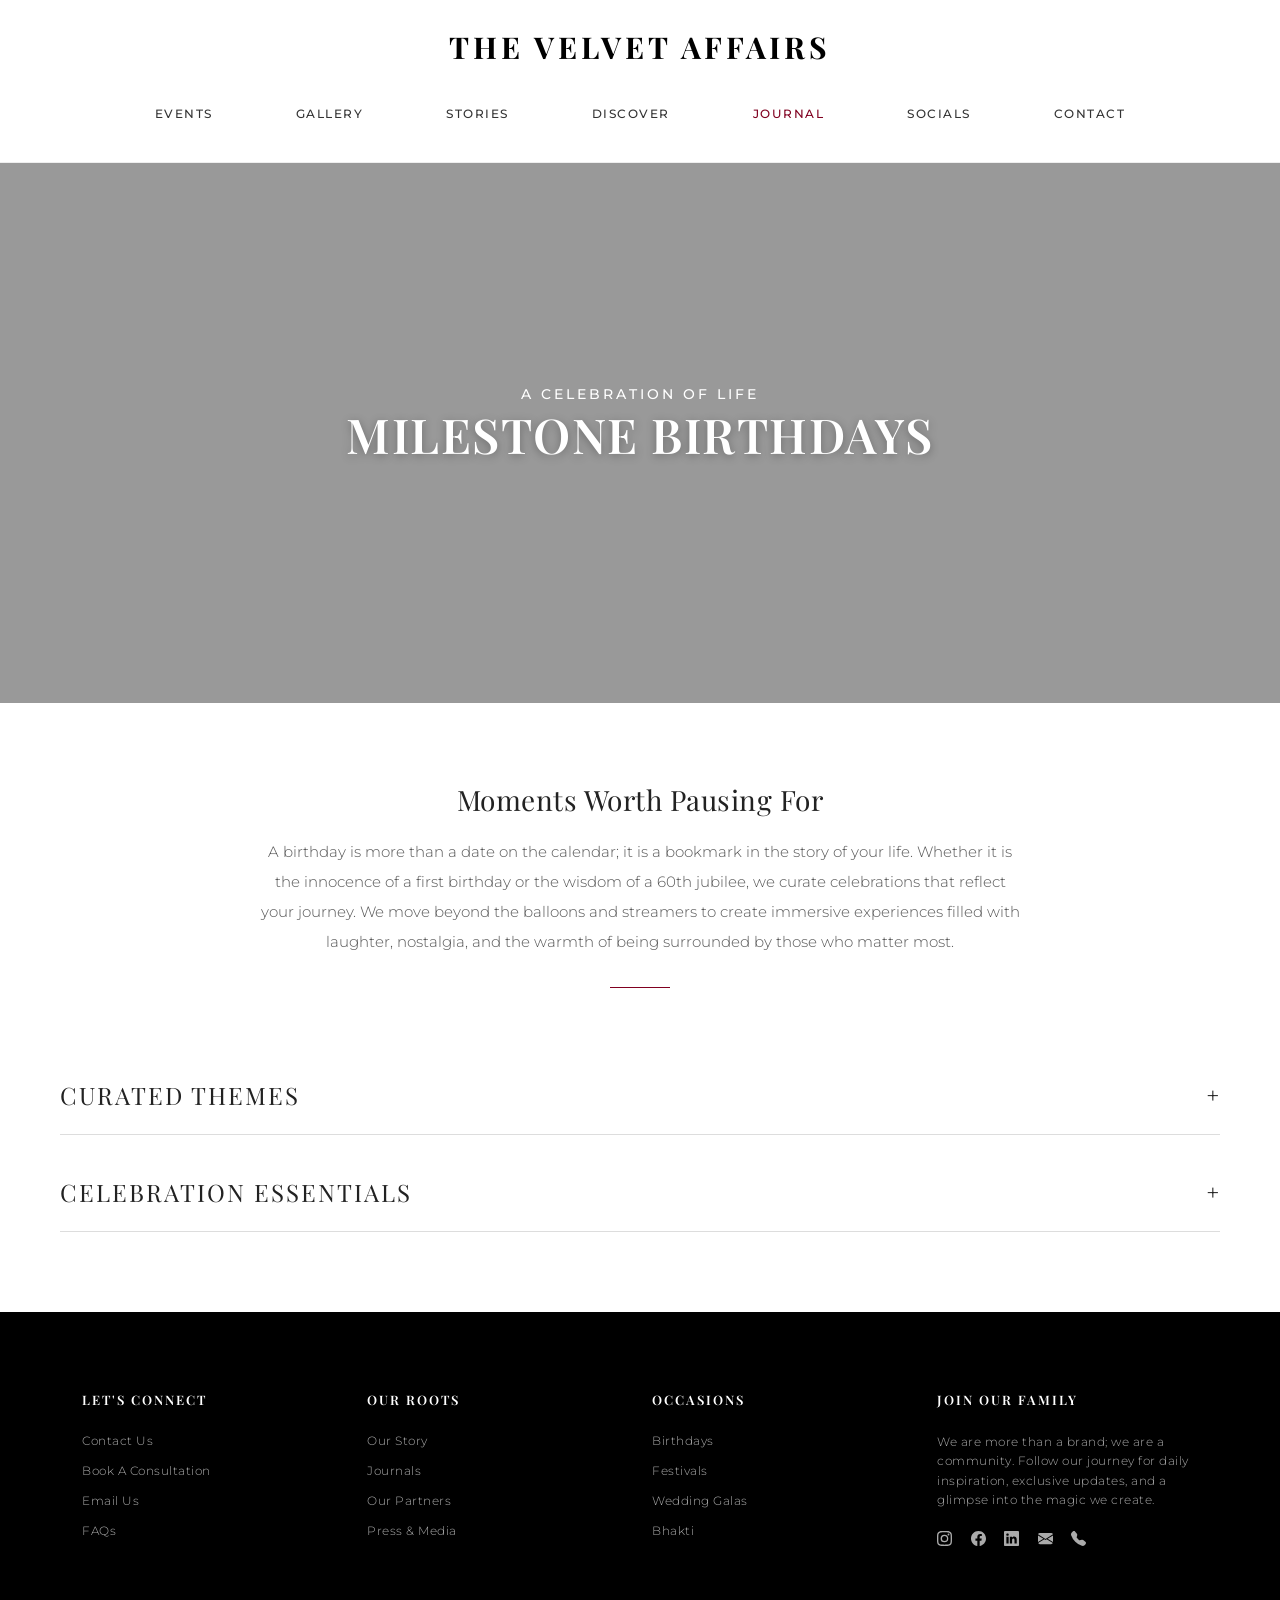
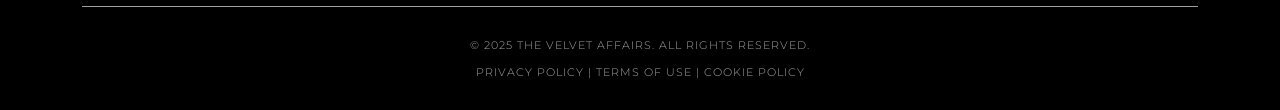
==== birthdays.html @ 54bc54e0 "Add Initial Commit" ====
<!DOCTYPE html>
<html lang="en">
  <head>
    <!-- SITE META -->
    <meta charset="UTF-8" />
    <meta name="viewport" content="width=device-width, initial-scale=1.0" />

    <title>The Velvet Affairs | Home</title>
    
    <!-- FAVICON -->
    <link rel="apple-touch-icon" sizes="180x180" href="favicon/apple-touch-icon.png" />
    <link rel="icon" type="image/png" sizes="32x32" href="favicon/favicon-32x32.png" />
    <link rel="icon" type="image/png" sizes="16x16" href="favicon/favicon-16x16.png" />

    <!-- BOOTSTRAP STYLING -->
    <link
      href="https://cdnjs.cloudflare.com/ajax/libs/bootstrap/5.3.0/css/bootstrap.min.css"
      rel="stylesheet"
    />

    <!-- GOOGLE FONTS -->
    <link
      href="https://fonts.googleapis.com/css2?family=Montserrat:wght@300;400;500;600&family=Playfair+Display:wght@400;600;700&display=swap"
      rel="stylesheet"
    />
    
    <!-- CASCADING STYLESHEET -->
    <link rel="stylesheet" href="styles.css" />

    <!-- INTERNAL STYLES -->
    <style>
      /* --- PAGE SPECIFIC STYLES (Birthday) --- */

      /* 1. Page Header Banner */
      .category-header {
        background: url("https://images.unsplash.com/photo-1530103862676-de3c9da59af7?ixlib=rb-4.0.3&auto=format&fit=crop&w=1920&q=80")
          center/cover no-repeat;
        height: 60vh;
        position: relative;
        display: flex;
        align-items: center;
        justify-content: center;
        text-align: center;
        color: #fff;
      }

      .header-overlay {
        position: absolute;
        top: 0;
        left: 0;
        right: 0;
        bottom: 0;
        background: rgba(0, 0, 0, 0.4);
      }

      .header-content {
        position: relative;
        z-index: 2;
        max-width: 800px;
        padding: 0 20px;
      }

      .category-title {
        font-size: 48px;
        margin-bottom: 15px;
        text-shadow: 0 2px 10px rgba(0, 0, 0, 0.3);
      }

      .category-subtitle {
        font-size: 14px;
        text-transform: uppercase;
        letter-spacing: 3px;
        font-weight: 500;
      }

      /* 2. Intro Content */
      .intro-section {
        padding: 80px 20px 40px;
        text-align: center;
        max-width: 800px;
        margin: 0 auto;
      }

      .intro-text {
        font-size: 15px;
        line-height: 2;
        color: #555;
        font-weight: 300;
      }

      /* --- ACCORDION STYLES --- */
      .accordion-wrapper {
        max-width: 1200px;
        margin: 0 auto;
        padding: 0 20px 60px;
      }

      .accordion-item-custom {
        border-bottom: 1px solid #ddd;
        margin-bottom: 20px;
      }

      .accordion-header-custom {
        display: flex;
        justify-content: space-between;
        align-items: center;
        padding: 20px 0;
        cursor: pointer;
        transition: color 0.3s;
      }

      .accordion-header-custom:hover {
        color: var(--accent-color);
      }

      .accordion-title {
        font-family: var(--serif-font);
        font-size: 24px;
        text-transform: uppercase;
        letter-spacing: 2px;
        margin: 0;
      }

      .accordion-icon {
        font-size: 24px;
        font-weight: 300;
        transition: transform 0.3s;
      }

      .accordion-content-custom {
        max-height: 0;
        overflow: hidden;
        transition: max-height 0.5s ease-out;
        opacity: 0;
      }

      .accordion-item-custom.active .accordion-content-custom {
        max-height: 1000px;
        opacity: 1;
        padding-bottom: 40px;
        padding-top: 20px;
      }

      .accordion-item-custom.active .accordion-icon {
        transform: rotate(45deg);
      }

      /* --- GRID STYLES (For Dropdown 1) --- */
      .event-card {
        margin-bottom: 30px;
        cursor: pointer;
        text-align: center;
      }

      .card-img-wrapper {
        overflow: hidden;
        margin-bottom: 15px;
        position: relative;
      }

      .card-img {
        width: 100%;
        height: 350px;
        object-fit: cover;
        transition: transform 0.6s ease;
      }

      .event-card:hover .card-img {
        transform: scale(1.05);
      }

      .card-title {
        font-family: var(--serif-font);
        font-size: 18px;
        margin-bottom: 5px;
        color: #000;
      }

      .category-scroll-container {
        gap: 20px;
      }

      .category-scroll-item {
        flex: 0 0 280px;
        max-width: 280px;
      }

      @media (min-width: 768px) {
        .category-scroll-item {
          flex: 0 0 350px;
          max-width: 350px;
        }
      }
    </style>
  </head>
  <body>
    <!-- TOP BAR -->
    <!-- <div class="top-bar">
      Celebrating India's Soulful Journeys &nbsp; | &nbsp; Creating Timeless
      Memories
    </div> -->

    <!-- HEADER -->
    <header class="site-header">
      <div class="container position-relative">
        <!-- Mobile Menu Checkbox Hack (No JS) -->
        <input type="checkbox" id="nav-toggle" class="nav-toggle" />
        <label for="nav-toggle" class="nav-toggle-label d-lg-none">☰</label>

        <!-- Mobile Nav Drawer -->
        <nav class="mobile-nav d-lg-none">
          <a href="#event" class="nav-link">Events</a>
          <a href="#gallery.html" class="nav-link" target="_blank">Gallery</a>
          <a href="#spotlight" class="nav-link">Stories</a>
          <a href="discover.html" class="nav-link" target="_blank">Discover</a>
          <a
            target="_blank"
            href="#journal.html"
            class="nav-link"
            style="color: var(--accent-color)"
            >Journal</a
          >
          <a href="social.html" class="nav-link" target="_blank">Socials</a>
          <a href="contact.html" class="nav-link" target="_blank">Contact</a>
        </nav>

        <!-- Logo -->
        <a href="index.html" class="brand-logo">The Velvet Affairs</a>

        <!-- Desktop Navigation -->
        <nav class="nav-container d-none d-lg-flex">
          <a href="#event" class="nav-link">Events</a>
          <a href="#gallery.html" class="nav-link" target="_blank">Gallery</a>
          <a href="#spotlight" class="nav-link">Stories</a>
          <a href="discover.html" class="nav-link" target="_blank">Discover</a>
          <a
            target="_blank"
            href="#journal.html"
            class="nav-link"
            style="color: var(--accent-color)"
            >Journal</a
          >
          <a href="social.html" class="nav-link" target="_blank">Socials</a>
          <a href="contact.html" class="nav-link" target="_blank">Contact</a>
        </nav>
      </div>
    </header>

    <!-- 1. CATEGORY HEADER -->
    <section class="category-header" style="background-image: url(https://i.pinimg.com/736x/21/56/1d/21561df86dee0152f88724a9b43cfe6b.jpg);">
      <div class="header-overlay"></div>
      <div class="header-content">
        <span class="category-subtitle">A Celebration of Life</span>
        <h1 class="category-title">Milestone Birthdays</h1>
      </div>
    </section>

    <!-- 2. INTRO CONTENT -->
    <section class="intro-section">
      <h2
        style="
          font-family: 'Playfair Display', serif;
          font-size: 28px;
          margin-bottom: 20px;
        "
      >
        Moments Worth Pausing For
      </h2>
      <p class="intro-text">
        A birthday is more than a date on the calendar; it is a bookmark in the
        story of your life. Whether it is the innocence of a first birthday or
        the wisdom of a 60th jubilee, we curate celebrations that reflect your
        journey. We move beyond the balloons and streamers to create immersive
        experiences filled with laughter, nostalgia, and the warmth of being
        surrounded by those who matter most.
      </p>
      <div
        style="width: 60px; height: 1px; background: #800020; margin: 30px auto"
      ></div>
    </section>

    <!-- 3. ACCORDION SECTIONS -->
    <section class="accordion-wrapper">
      <!-- DROPDOWN 1: THEMES (GRID) -->
      <div class="accordion-item-custom">
        <div class="accordion-header-custom" onclick="toggleAccordion(this)">
          <h3 class="accordion-title">Curated Themes</h3>
          <span class="accordion-icon">+</span>
        </div>
        <div class="accordion-content-custom">
          <div class="row">
            <!-- Theme 1 -->
            <div class="col-md-4 col-6">
              <div class="event-card">
                <div class="card-img-wrapper">
                  <img
                    src="https://images.unsplash.com/photo-1634128221889-82ed6efebfc3?ixlib=rb-4.0.3&auto=format&fit=crop&w=800&q=80"
                    alt="Harry Potter"
                    class="card-img"
                  />
                </div>
                <h4 class="card-title">Wizarding World</h4>
              </div>
            </div>
            <!-- Theme 2 -->
            <div class="col-md-4 col-6">
              <div class="event-card">
                <div class="card-img-wrapper">
                  <img
                    src="https://images.unsplash.com/photo-1566737236500-c8ac43014a67?ixlib=rb-4.0.3&auto=format&fit=crop&w=800&q=80"
                    alt="Mario"
                    class="card-img"
                  />
                </div>
                <h4 class="card-title">Super Mario Adventure</h4>
              </div>
            </div>
            <!-- Theme 3 -->
            <div class="col-md-4 col-6">
              <div class="event-card">
                <div class="card-img-wrapper">
                  <img
                    src="https://images.unsplash.com/photo-1634128221889-82ed6efebfc3?ixlib=rb-4.0.3&auto=format&fit=crop&w=800&q=80"
                    alt="Gatsby"
                    class="card-img"
                  />
                </div>
                <h4 class="card-title">The Great Gatsby</h4>
              </div>
            </div>
            <!-- Theme 4 -->
            <div class="col-md-4 col-6">
              <div class="event-card">
                <div class="card-img-wrapper">
                  <img
                    src="https://images.unsplash.com/photo-1546552356-3fae876a61ca?ixlib=rb-4.0.3&auto=format&fit=crop&w=800&q=80"
                    alt="Masquerade"
                    class="card-img"
                  />
                </div>
                <h4 class="card-title">Venetian Masquerade</h4>
              </div>
            </div>
            <!-- Theme 5 -->
            <div class="col-md-4 col-6">
              <div class="event-card">
                <div class="card-img-wrapper">
                  <img
                    src="https://images.unsplash.com/photo-1519750157634-b6d493a0f77c?ixlib=rb-4.0.3&auto=format&fit=crop&w=800&q=80"
                    alt="Boho Picnic"
                    class="card-img"
                  />
                </div>
                <h4 class="card-title">Bohemian Picnic</h4>
              </div>
            </div>
            <!-- Theme 6 -->
            <div class="col-md-4 col-6">
              <div class="event-card">
                <div class="card-img-wrapper">
                  <img
                    src="https://images.unsplash.com/photo-1496337589254-7e19d01cec44?ixlib=rb-4.0.3&auto=format&fit=crop&w=800&q=80"
                    alt="Hollywood"
                    class="card-img"
                  />
                </div>
                <h4 class="card-title">Old Hollywood Glam</h4>
              </div>
            </div>
          </div>
        </div>
      </div>

      <!-- DROPDOWN 2: ESSENTIALS (HORIZONTAL SCROLL) -->
      <div class="accordion-item-custom">
        <div class="accordion-header-custom" onclick="toggleAccordion(this)">
          <h3 class="accordion-title">Celebration Essentials</h3>
          <span class="accordion-icon">+</span>
        </div>
        <div class="accordion-content-custom">
          <!-- Draggable Container -->
          <div class="category-scroll-container" id="drag-container">
            <div class="category-scroll-item">
              <div class="event-card">
                <div class="card-img-wrapper">
                  <img
                    src="https://images.unsplash.com/photo-1555244162-803834f70033?ixlib=rb-4.0.3&auto=format&fit=crop&w=800&q=80"
                    alt="Catering"
                    class="card-img"
                  />
                </div>
                <h4 class="card-title">Gourmet Catering</h4>
              </div>
            </div>

            <div class="category-scroll-item">
              <div class="event-card">
                <div class="card-img-wrapper">
                  <img
                    src="https://images.unsplash.com/photo-1492684223066-81342ee5ff30?ixlib=rb-4.0.3&auto=format&fit=crop&w=800&q=80"
                    alt="Live Music"
                    class="card-img"
                  />
                </div>
                <h4 class="card-title">Live Bands & DJs</h4>
              </div>
            </div>

            <div class="category-scroll-item">
              <div class="event-card">
                <div class="card-img-wrapper">
                  <img
                    src="https://images.unsplash.com/photo-1535141192574-5d4897c12636?ixlib=rb-4.0.3&auto=format&fit=crop&w=800&q=80"
                    alt="Cake"
                    class="card-img"
                  />
                </div>
                <h4 class="card-title">Bespoke Cakes</h4>
              </div>
            </div>

            <div class="category-scroll-item">
              <div class="event-card">
                <div class="card-img-wrapper">
                  <img
                    src="https://images.unsplash.com/photo-1520854222934-33775d5ebe60?ixlib=rb-4.0.3&auto=format&fit=crop&w=800&q=80"
                    alt="Photography"
                    class="card-img"
                  />
                </div>
                <h4 class="card-title">Photography</h4>
              </div>
            </div>

            <div class="category-scroll-item">
              <div class="event-card">
                <div class="card-img-wrapper">
                  <img
                    src="https://images.unsplash.com/photo-1574158622682-e40e69881006?ixlib=rb-4.0.3&auto=format&fit=crop&w=800&q=80"
                    alt="Mixology"
                    class="card-img"
                  />
                </div>
                <h4 class="card-title">Mixology Bar</h4>
              </div>
            </div>
          </div>
          <!-- End Draggable -->
        </div>
      </div>
    </section>

    <!-- FOOTER -->
    <footer>
      <div class="container">
        <div class="row gy-4">
          <!-- Column 1 -->
          <div class="col-md-3 col-12">
            <h5>Let's Connect</h5>
            <ul>
              <li><a href="#contact.html" target="_blank">Contact Us</a></li>
              <li>
                <a href="#booking.html" target="_blank">Book A Consultation</a>
              </li>
              <li>
                <a href="mailto:info@thevelvetaffairs.com" target="_blank"
                  >Email Us</a
                >
              </li>
              <li><a href="#faq.html" target="_blank">FAQs</a></li>
            </ul>
          </div>

          <!-- Column 2 -->
          <div class="col-md-3 col-12">
            <h5>Our Roots</h5>
            <ul>
              <li><a href="discover.html" target="_blank">Our Story</a></li>
              <li><a href="journal.html" target="_blank">Journals</a></li>
              <li><a href="partners.html" target="_blank">Our Partners</a></li>
              <li><a href="press.html" target="_blank">Press & Media</a></li>
            </ul>
          </div>

          <!-- Column 3 -->
          <div class="col-md-3 col-12">
            <h5>Occasions</h5>
            <ul>
              <li><a href="birthday.html" target="_blank">Birthdays</a></li>
              <li><a href="festivals.html" target="_blank">Festivals</a></li>
              <li><a href="weddings.html" target="_blank">Wedding Galas</a></li>
              <li><a href="bhakti.html" target="_blank">Bhakti</a></li>
            </ul>
          </div>

          <!-- Column 4 (Join Family + Socials) -->
          <div class="col-md-3 col-12">
            <h5>Join Our Family</h5>
            <p
              style="
                color: #a8a8a8;
                margin-bottom: 20px;
                line-height: 1.6;
                font-size: 12px;
              "
            >
              We are more than a brand; we are a community. Follow our journey
              for daily inspiration, exclusive updates, and a glimpse into the
              magic we create.
            </p>

            <div class="footer-social-links">
              <!-- Instagram -->
              <a
                target="_blank"
                href="https://www.instagram.com/thevelvetaffairsofficial/"
                aria-label="Instagram"
                style="margin-right: 15px"
              >
                <svg
                  xmlns="http://www.w3.org/2000/svg"
                  width="15"
                  height="15"
                  fill="currentColor"
                  viewBox="0 0 16 16"
                >
                  <path
                    d="M8 0C5.829 0 5.556.01 4.703.048 3.85.088 3.269.222 2.76.42a3.917 3.917 0 0 0-1.417.923A3.927 3.927 0 0 0 .42 2.76C.222 3.268.087 3.85.048 4.7.01 5.555 0 5.827 0 8.001c0 2.172.01 2.444.048 3.297.04.852.174 1.433.372 1.942.205.526.478.972.923 1.417.444.445.89.719 1.416.923.51.198 1.09.333 1.942.372C5.555 15.99 5.827 16 8 16s2.444-.01 3.298-.048c.851-.04 1.434-.174 1.943-.372a3.916 3.916 0 0 0 1.416-.923c.445-.445.718-.891.923-1.417.197-.509.332-1.09.372-1.942C15.99 10.445 16 10.173 16 8s-.01-2.445-.048-3.299c-.04-.851-.175-1.433-.372-1.941a3.926 3.926 0 0 0-.923-1.417A3.911 3.911 0 0 0 13.24.42c-.51-.198-1.092-.333-1.943-.372C10.443.01 10.172 0 7.998 0h.003zm-.717 1.442h.718c2.136 0 2.389.007 3.232.046.78.035 1.204.166 1.486.275.373.145.64.319.92.599.28.28.453.546.598.92.11.281.24.705.275 1.485.039.843.047 1.096.047 3.231s-.008 2.389-.047 3.232c-.035.78-.166 1.203-.275 1.485a2.47 2.47 0 0 1-.599.919c-.28.28-.546.453-.92.598-.28.11-.704.24-1.485.276-.843.038-1.096.047-3.232.047s-2.39-.009-3.233-.047c-.78-.036-1.203-.166-1.485-.276a2.478 2.478 0 0 1-.92-.598 2.48 2.48 0 0 1-.6-.92c-.109-.281-.24-.705-.275-1.485-.038-.843-.046-1.096-.046-3.233 0-2.136.008-2.388.046-3.231.036-.78.166-1.204.276-1.486.145-.373.319-.64.599-.92.28-.28.546-.453.92-.598.282-.11.705-.24 1.485-.276.738-.034 1.024-.044 2.515-.045v.002zm4.988 1.328a.96.96 0 1 0 0 1.92.96.96 0 0 0 0-1.92zm-4.27 1.122a4.109 4.109 0 1 0 0 8.217 4.109 4.109 0 0 0 0-8.217zm0 1.441a2.667 2.667 0 1 1 0 5.334 2.667 2.667 0 0 1 0-5.334z"
                  />
                </svg>
              </a>
              <!-- Facebook -->
              <a
                target="_blank"
                href="https://www.facebook.com/thevelvetaffairsofficial"
                aria-label="Facebook"
                style="margin-right: 15px"
              >
                <svg
                  xmlns="http://www.w3.org/2000/svg"
                  width="15"
                  height="15"
                  fill="currentColor"
                  viewBox="0 0 16 16"
                >
                  <path
                    d="M16 8.049c0-4.446-3.582-8.05-8-8.05C3.58 0-.002 3.603-.002 8.05c0 4.017 2.926 7.347 6.75 7.951v-5.625h-2.03V8.05H6.75V6.275c0-2.017 1.195-3.131 3.022-3.131.876 0 1.791.157 1.791.157v1.98h-1.009c-.993 0-1.303.621-1.303 1.258v1.51h2.218l-.354 2.326H9.25V16c3.824-.604 6.75-3.934 6.75-7.951z"
                  />
                </svg>
              </a>
              <!-- LinkedIn -->
              <a
                target="_blank"
                href="www.linkedin.com/in/thevelvetaffairsofficial"
                aria-label="LinkedIn"
                style="margin-right: 15px"
              >
                <svg
                  xmlns="http://www.w3.org/2000/svg"
                  width="15"
                  height="15"
                  fill="currentColor"
                  viewBox="0 0 16 16"
                >
                  <path
                    d="M0 1.146C0 .513.526 0 1.175 0h13.65C15.474 0 16 .513 16 1.146v13.708c0 .633-.526 1.146-1.175 1.146H1.175C.526 16 0 15.487 0 14.854V1.146zm4.943 12.248V6.169H2.542v7.225h2.401zm-1.2-8.212c.837 0 1.358-.554 1.358-1.248-.015-.709-.52-1.248-1.342-1.248-.822 0-1.359.54-1.359 1.248 0 .694.521 1.248 1.327 1.248h.016zm4.908 8.212V9.359c0-.216.016-.432.08-.586.173-.431.568-.878 1.232-.878.869 0 1.216.662 1.216 1.634v3.865h2.401V9.25c0-2.22-1.184-3.252-2.764-3.252-1.274 0-1.845.7-2.165 1.193v.025h-.016a5.54 5.54 0 0 1 .016-.025V6.169h-2.4c.03.678 0 7.225 0 7.225h2.4z"
                  />
                </svg>
              </a>
              <!-- Email -->
              <a
                target="_blank"
                href="mailto:info@thevelvetaffairs.com"
                aria-label="Email"
                style="margin-right: 15px"
              >
                <svg
                  xmlns="http://www.w3.org/2000/svg"
                  width="15"
                  height="15"
                  fill="currentColor"
                  viewBox="0 0 16 16"
                >
                  <path
                    d="M.05 3.555A2 2 0 0 1 2 2h12a2 2 0 0 1 1.95 1.555L8 8.414.05 3.555ZM0 4.697v7.104l5.803-3.558L0 4.697ZM6.761 8.83l-6.57 4.027A2 2 0 0 0 2 14h12a2 2 0 0 0 1.808-1.144l-6.57-4.027L8 9.586l-1.239-.757Zm3.436-.586L16 11.801V4.697l-5.803 3.546Z"
                  />
                </svg>
              </a>
              <!-- Phone -->
              <a
                href="tel:+919999728984"
                aria-label="Phone"
                style="margin-right: 15px"
              >
                <svg
                  xmlns="http://www.w3.org/2000/svg"
                  width="15"
                  height="15"
                  fill="currentColor"
                  viewBox="0 0 16 16"
                >
                  <path
                    fill-rule="evenodd"
                    d="M1.885.511a1.745 1.745 0 0 1 2.61.163L6.29 2.98c.329.423.445.974.315 1.494l-.547 2.19a.678.678 0 0 0 .178.643l2.457 2.457a.678.678 0 0 0 .644.178l2.189-.547a1.745 1.745 0 0 1 1.494.315l2.306 1.794c.829.645.905 1.87.163 2.611l-1.034 1.034c-.74.74-1.846 1.065-2.877.702a18.634 18.634 0 0 1-7.01-4.42 18.634 18.634 0 0 1-4.42-7.009c-.362-1.03-.037-2.137.703-2.877L1.885.511z"
                  />
                </svg>
              </a>
            </div>
          </div>
        </div>

        <div class="footer-bottom">
          &copy; 2025 The Velvet Affairs. All Rights Reserved. <br />
          <span style="display: inline-block; margin-top: 10px; color: #a3a3a3"
            >Privacy Policy | Terms of Use | Cookie Policy</span
          >
        </div>
      </div>
    </footer>

    <!-- SCRIPTS -->
    <script>
      // 1. Accordion Logic
      function toggleAccordion(element) {
        const parent = element.parentElement;
        parent.classList.toggle("active");
      }

      // 2. Drag to Scroll Logic (For the second dropdown)
      const slider = document.getElementById("drag-container");
      let isDown = false;
      let startX;
      let scrollLeft;

      slider.addEventListener("mousedown", (e) => {
        isDown = true;
        slider.classList.add("active");
        startX = e.pageX - slider.offsetLeft;
        scrollLeft = slider.scrollLeft;
      });

      slider.addEventListener("mouseleave", () => {
        isDown = false;
        slider.classList.remove("active");
      });

      slider.addEventListener("mouseup", () => {
        isDown = false;
        slider.classList.remove("active");
      });

      slider.addEventListener("mousemove", (e) => {
        if (!isDown) return;
        e.preventDefault();
        const x = e.pageX - slider.offsetLeft;
        const walk = (x - startX) * 2; // Scroll-fastness
        slider.scrollLeft = scrollLeft - walk;
      });
    </script>
  </body>
</html>
---- styles.css ----
/* GENERAL STYLES */
:root {
  --primary-font: "Montserrat", sans-serif;
  --serif-font: "Playfair Display", serif;
  --accent-color: #800020; /* Deep Velvet Maroon */
  --text-color: #222;
  --light-bg: #f9f9f9;
}

body {
  font-family: var(--primary-font);
  color: var(--text-color);
  background-color: #fff;
  overflow-x: hidden; /* Prevent horizontal scroll */
}

h1,
h2,
h3,
h4,
h5 {
  font-family: var(--serif-font);
  letter-spacing: 0.5px;
  font-weight: 400;
}

a {
  text-decoration: none;
  color: inherit;
  transition: 0.3s;
}

a:hover {
  color: var(--accent-color);
}

/* TOP ANNOUNCEMENT BAR */
.top-bar {
  background-color: #f5f5f5;
  color: #333;
  font-size: 10px;
  text-align: center;
  padding: 8px 10px;
  text-transform: uppercase;
  letter-spacing: 1px;
  border-bottom: 1px solid #e5e5e5;
  font-weight: 500;
  line-height: 1.4;
}
@media (min-width: 768px) {
  .top-bar {
    font-size: 11px;
    padding: 10px 0;
  }
}

/* HEADER & LOGO */
.site-header {
  padding: 15px 0;
  text-align: center;
  background: white;
  position: sticky;
  top: 0;
  z-index: 1000;
  border-bottom: 1px solid #eee;
  transition: padding 0.3s;
}
@media (min-width: 768px) {
  .site-header {
    padding: 25px 0 15px;
  }
}

.brand-logo {
  font-family: var(--serif-font);
  font-size: 24px;
  font-weight: 700;
  text-transform: uppercase;
  letter-spacing: 2px;
  color: #000;
  margin-bottom: 5px;
  display: block;
}

@media (min-width: 768px) {
  .brand-logo {
    font-size: 30px;
    letter-spacing: 4px;
    margin-bottom: auto;
  }
}

@media (max-width: 768px) {
  .brand-logo {
    font-size: 14px;
    letter-spacing: 4px;
    padding-left: auto;
    text-align: right;
  }
}

/* DESKTOP NAVIGATION */
.nav-container {
  display: flex;
  justify-content: center;
  gap: 20px;
  padding-top: 10px;
  border-top: 1px solid transparent;
}
@media (min-width: 992px) {
  .nav-container {
    gap: 35px;
  }
}

.nav-link {
  font-size: 12px;
  font-weight: 500;
  text-transform: uppercase;
  letter-spacing: 1.5px;
  color: #333;
  padding: 1.5rem;
  position: relative;
}

.nav-link:after {
  content: "";
  position: absolute;
  width: 0;
  height: 1px;
  bottom: 0;
  left: 0;
  background-color: #000;
  transition: width 0.3s;
}

.nav-link:hover:after {
  width: 100%;
}

/* --- MOBILE SIDE DRAWER (CSS ONLY) --- */
.nav-toggle {
  display: none; /* Hide the actual checkbox */
}

.nav-toggle-label {
  position: absolute;
  left: 20px;
  top: 50%;
  transform: translateY(-50%);
  font-size: 24px;
  cursor: pointer;
  display: block;
  color: #333;
  z-index: 1100;
  user-select: none;
  transition: color 0.3s;
}

.mobile-nav {
  display: block;
  position: fixed;
  top: 0;
  left: 0;
  width: 85%;
  height: 100vh;
  background: #fff;
  box-shadow: 5px 0 15px rgba(0, 0, 0, 0.1);
  padding-top: 80px;
  z-index: 1050;
  transform: translateX(-100%);
  transition: transform 0.4s cubic-bezier(0.25, 1, 0.5, 1);
  overflow-y: auto;
}

#nav-toggle:checked ~ .mobile-nav {
  transform: translateX(0);
}

#nav-toggle:checked ~ .nav-toggle-label {
  color: var(--accent-color);
}

.mobile-nav-item {
  display: block;
  padding: 15px 25px;
  border-bottom: 1px solid #f9f9f9;
  font-size: 12px;
  text-transform: uppercase;
  letter-spacing: 1.5px;
  color: #333;
  font-weight: 500;
}

.mobile-nav-item:hover {
  background-color: #fafafa;
  color: var(--accent-color);
  padding-left: 30px;
  transition: all 0.2s;
}

/* UTILITY ICONS */
.utility-icons {
  position: absolute;
  right: 20px;
  top: 50%;
  transform: translateY(-50%);
  font-size: 11px;
  font-weight: 600;
  letter-spacing: 1px;
  display: block;
}

.desktop-utils {
  display: none;
}
.mobile-utils {
  display: block;
}

@media (min-width: 992px) {
  .nav-toggle-label {
    display: none;
  }
  .mobile-nav {
    display: none !important;
  }
  .utility-icons {
    top: 40px;
    right: 40px;
    transform: none;
  }
  .desktop-utils {
    display: inline;
  }
  .mobile-utils {
    display: none;
  }
}

/* HERO SECTION */
.hero-section {
  position: relative;
  width: 100%;
  height: 70vh;
  background: url("assets/Covers/Hero_Banner_Main.png")
    center/cover no-repeat;
  display: flex;
  align-items: center;
  justify-content: center;
  color: white;
}
@media (min-width: 768px) {
  .hero-section {
    height: 85vh;
  }
}

.hero-overlay {
  background: linear-gradient(
    to bottom,
    rgba(0, 0, 0, 0.2),
    rgba(0, 0, 0, 0.4)
  );
  position: absolute;
  top: 0;
  right: 0;
  bottom: 0;
  left: 0;
}

.hero-content {
  position: relative;
  z-index: 2;
  text-align: center;
  max-width: 800px;
  padding: 20px;
}

.hero-title {
  font-size: 2.2rem;
  margin-bottom: 1rem;
  color: #fff;
  text-shadow: 0 2px 10px rgba(0, 0, 0, 0.2);
  font-weight: 400;
  line-height: 1.2;
}
@media (min-width: 768px) {
  .hero-title {
    font-size: 3.5rem;
    margin-bottom: 1.5rem;
  }
}

.hero-subtitle {
  font-size: 11px;
  letter-spacing: 2px;
  text-transform: uppercase;
  margin-bottom: 20px;
  display: block;
}
@media (min-width: 768px) {
  .hero-subtitle {
    font-size: 14px;
    letter-spacing: 3px;
    margin-bottom: 30px;
  }
}

.btn-luxury {
  background-color: #fff;
  color: #000;
  padding: 12px 30px;
  text-transform: uppercase;
  font-size: 10px;
  letter-spacing: 1.5px;
  border: 1px solid #fff;
  font-weight: 600;
  display: inline-block;
  transition: all 0.3s ease;
}
@media (min-width: 768px) {
  .btn-luxury {
    padding: 14px 40px;
    font-size: 11px;
    letter-spacing: 2px;
  }
}

.btn-luxury:hover {
  background-color: transparent;
  color: #fff;
  border-color: #fff;
}

.btn-luxury.dark {
  background-color: transparent;
  color: #000;
  border: 1px solid #000;
}

.btn-luxury.dark:hover {
  background-color: #000;
  color: #fff;
}

/* CATEGORY GRID */
.section-title {
  text-align: center;
  margin: 40px 0 30px;
}
@media (min-width: 768px) {
  .section-title {
    margin: 70px 0 50px;
  }
}

/* --- DRAG SCROLL STYLES --- */
.category-scroll-container {
  display: flex;
  overflow-x: auto;
  gap: 15px;
  padding-bottom: 20px;
  /* HIDE SCROLLBARS for sleek look */
  scrollbar-width: none; /* Firefox */
  -ms-overflow-style: none; /* IE/Edge */

  padding-left: 20px;
  padding-right: 20px;

  /* ENABLE DRAG UX */
  cursor: grab; /* Shows hand icon */
  user-select: none; /* Prevent text selection while dragging */
}

/* Hide scrollbar for Chrome/Safari/Opera */
.category-scroll-container::-webkit-scrollbar {
  display: none;
}

/* While clicking and dragging */
.category-scroll-container.active {
  cursor: grabbing;
  transform: scale(1); /* Fixes a weird chrome jitter */
}

.category-scroll-item {
  flex: 0 0 80%;
  max-width: 300px;
  pointer-events: none; /* Let clicks pass through to container for dragging */
}
/* Re-enable pointer events for the actual card content so you can click links if added later */
.category-card {
  pointer-events: auto;
  text-align: center;
  margin-bottom: 10px;
  cursor: pointer;
  overflow: hidden;
}

@media (min-width: 768px) {
  .category-scroll-container {
    gap: 30px;
    padding-left: 50px;
    padding-right: 50px;
  }
  .category-scroll-item {
    flex: 0 0 350px;
    max-width: none;
  }
}

.section-title h2 {
  font-size: 22px;
  text-transform: uppercase;
  letter-spacing: 2px;
  margin-bottom: 10px;
}
@media (min-width: 768px) {
  .section-title h2 {
    font-size: 28px;
    letter-spacing: 3px;
    margin-bottom: 15px;
  }
}

.section-subtitle {
  font-size: 11px;
  color: #666;
  text-transform: uppercase;
  letter-spacing: 1.5px;
}

.category-img-wrapper {
  overflow: hidden;
  margin-bottom: 15px;
}

.category-img {
  width: 100%;
  height: 450px;
  object-fit: cover;
  transition: transform 0.6s ease;
  /* Prevent image dragging behavior so we can drag the container instead */
  -webkit-user-drag: none;
}
@media (min-width: 768px) {
  .category-img {
    height: 500px;
  }
}

.category-card:hover .category-img {
  transform: scale(1.05);
}

.category-title {
  font-size: 13px;
  text-transform: uppercase;
  letter-spacing: 1.5px;
  font-weight: 600;
  position: relative;
  display: inline-block;
  padding-bottom: 5px;
}

.category-title:after {
  content: "";
  position: absolute;
  width: 0;
  height: 1px;
  bottom: 0;
  left: 0;
  background: #000;
  transition: width 0.3s;
}

.category-card:hover .category-title:after {
  width: 100%;
}

/* SPOTLIGHT SECTION */
.spotlight-section {
  background-color: #fff;
  padding-bottom: 40px;
}
@media (min-width: 768px) {
  .spotlight-section {
    padding-bottom: 60px;
  }
}

.product-card {
  background: #fff;
  padding-bottom: 15px;
  text-align: center;
  height: 100%;
  transition: box-shadow 0.3s;
}

.product-img {
  width: 100%;
  height: 250px;
  object-fit: cover;
  margin-bottom: 10px;
}
@media (min-width: 768px) {
  .product-img {
    height: 400px;
    margin-bottom: 15px;
  }
}

.product-info {
  padding: 0 5px;
}

.product-name {
  font-family: var(--serif-font);
  font-size: 15px;
  margin: 5px 0;
  color: #000;
}
@media (min-width: 768px) {
  .product-name {
    font-size: 17px;
    margin: 10px 0 5px;
  }
}

.product-desc {
  font-size: 10px;
  color: #666;
  text-transform: uppercase;
  letter-spacing: 0.5px;
  margin-bottom: 5px;
}
@media (min-width: 768px) {
  .product-desc {
    font-size: 11px;
    letter-spacing: 1px;
  }
}

.price {
  font-size: 12px;
  font-weight: 500;
  color: #333;
}

/* BANNER SECTION */
.banner-section {
  height: 400px;
  background: url("assets/Covers/Hero_Banner_Main.png")
    center/cover no-repeat;
  background-attachment: scroll;
  display: flex;
  align-items: center;
  justify-content: center;
  margin: 50px 0;
  position: relative;
}
@media (min-width: 768px) {
  .banner-section {
    height: 600px;
    background-attachment: fixed;
    margin: 80px 0;
  }
}

.banner-content {
  background: rgba(255, 255, 255, 0.95);
  padding: 30px 20px;
  text-align: center;
  max-width: 90%;
  width: 700px;
  box-shadow: 0 10px 30px rgba(0, 0, 0, 0.1);
}
@media (min-width: 768px) {
  .banner-content {
    padding: 50px 70px;
  }
}

/* SEO BLOCK */
.seo-text-block {
  text-align: center;
  max-width: 800px;
  margin: 4rem auto;
  padding: 0 20px;
}
.seo-text-block h3 {
  font-size: 20px;
  margin-bottom: 15px;
  letter-spacing: 1px;
}
@media (min-width: 768px) {
  .seo-text-block h3 {
    font-size: 24px;
    margin-bottom: 25px;
  }
}
.seo-text-block p {
  font-size: 13px;
  line-height: 1.8;
  color: #555;
  font-weight: 300;
}
@media (min-width: 768px) {
  .seo-text-block p {
    font-size: 14px;
    line-height: 2;
  }
}

/* FOOTER */
footer {
  background-color: #000000;
  color: #ccc;
  padding: 50px 0 20px;
  font-size: 12px;
  font-weight: 300;
  letter-spacing: 0.5px;
  text-align: center;
}
@media (min-width: 768px) {
  footer {
    padding: 80px 0 30px;
    text-align: left;
  }
}

footer h5 {
  color: #fff;
  font-size: 13px;
  text-transform: uppercase;
  letter-spacing: 2px;
  margin-bottom: 15px;
  margin-top: 20px;
  font-weight: 600;
}
@media (min-width: 768px) {
  footer h5 {
    margin-bottom: 25px;
    margin-top: 0;
  }
}

footer ul {
  list-style: none;
  padding: 0;
}

footer li {
  margin-bottom: 12px;
}

footer a {
  color: #aaa;
}

footer a:hover {
  color: #fff;
  text-decoration: none;
}

.footer-bottom {
  border-top: 1px solid #a0a0a0;
  margin-top: 30px;
  padding-top: 30px;
  text-align: center;
  color: #a4a4a4;
  font-size: 10px;
  text-transform: uppercase;
  letter-spacing: 1px;
}
@media (min-width: 768px) {
  .footer-bottom {
    margin-top: 50px;
    font-size: 11px;
  }
}

.newsletter-input {
  background: transparent;
  border: none;
  border-bottom: 1px solid #555;
  width: 100%;
  max-width: 300px;
  padding: 10px 0;
  color: #fff;
  outline: none;
  margin-bottom: 20px;
  font-size: 12px;
  transition: border-color 0.3s;
}

.newsletter-input:focus {
  border-bottom-color: #fff;
}
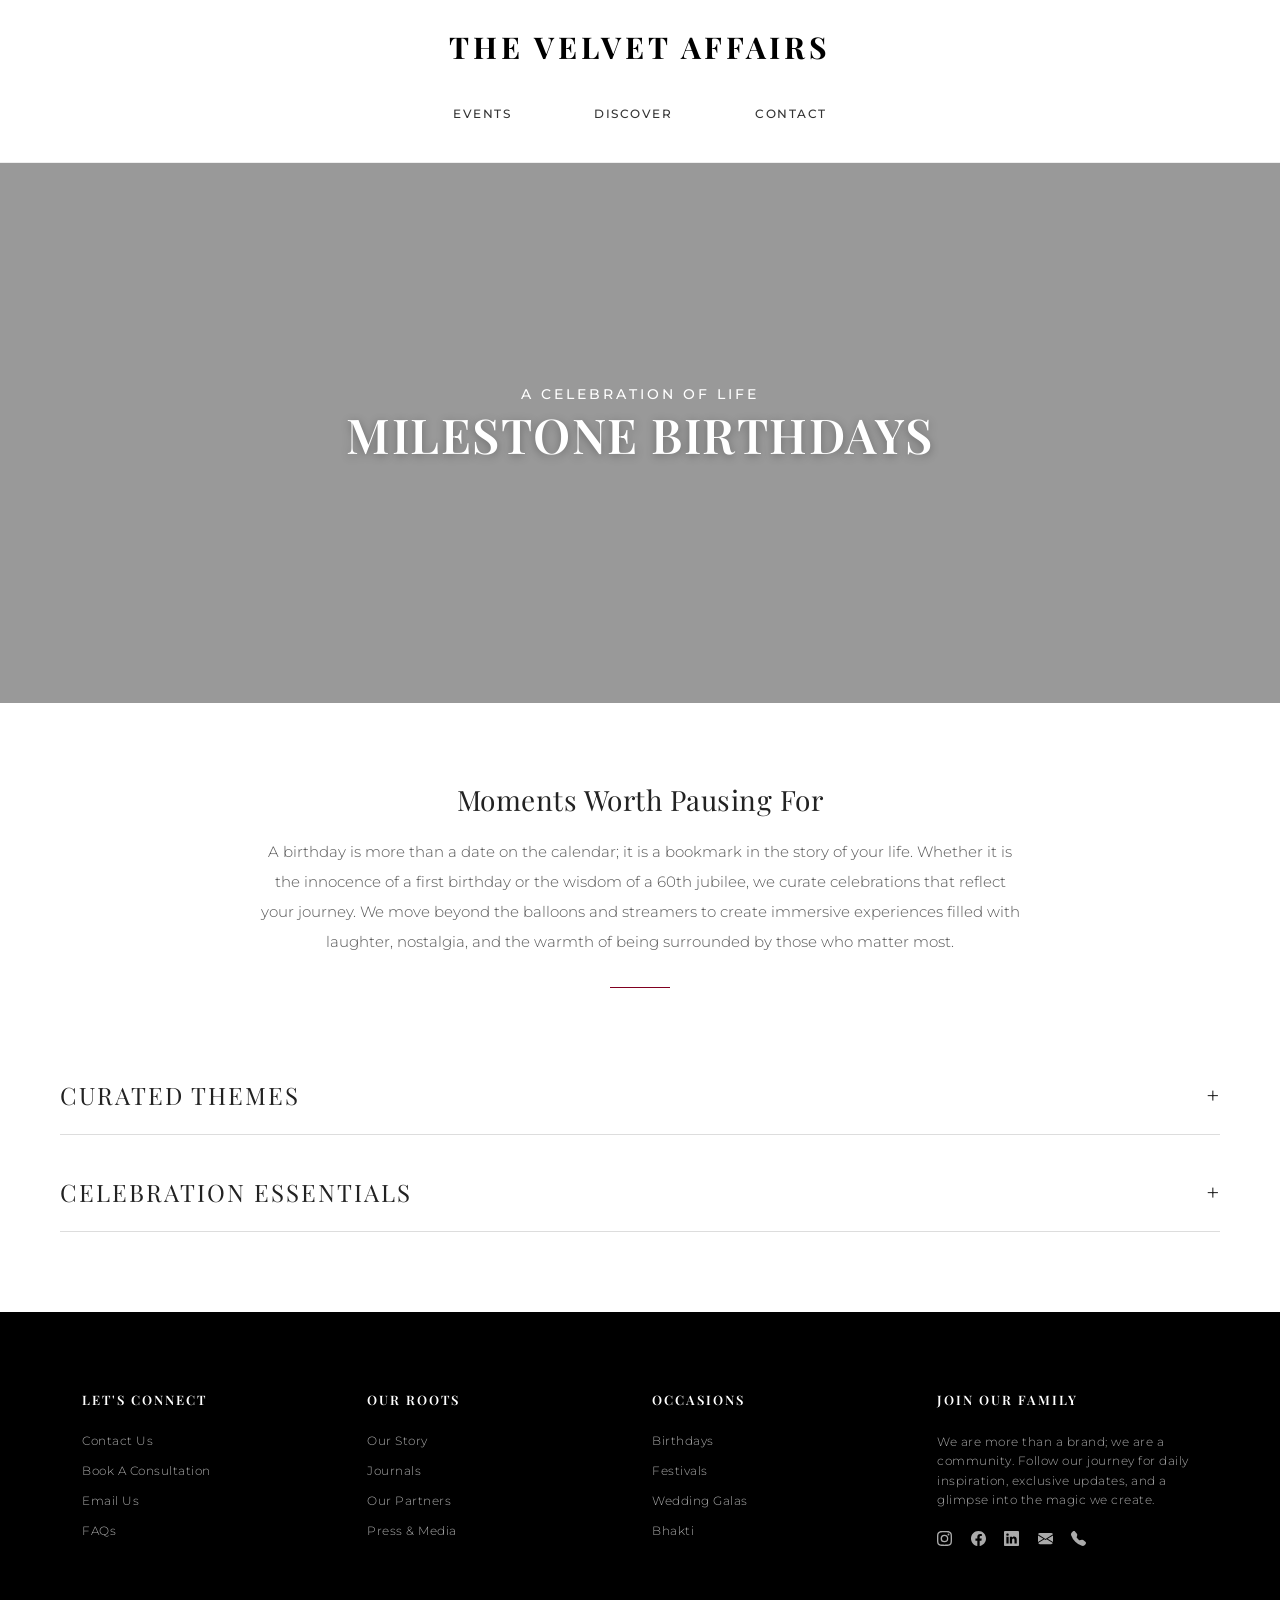
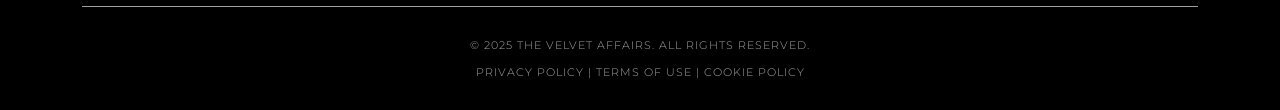
==== commit 0ea111aa: "Update birthdays.html" ====
--- a/birthdays.html
+++ b/birthdays.html
@@ -210,17 +210,17 @@
         <!-- Mobile Nav Drawer -->
         <nav class="mobile-nav d-lg-none">
           <a href="#event" class="nav-link">Events</a>
-          <a href="#gallery.html" class="nav-link" target="_blank">Gallery</a>
-          <a href="#spotlight" class="nav-link">Stories</a>
+          <!-- <a href="#gallery.html" class="nav-link" target="_blank">Gallery</a> -->
+          <!-- <a href="#spotlight" class="nav-link">Stories</a> -->
           <a href="discover.html" class="nav-link" target="_blank">Discover</a>
-          <a
+          <!-- <a
             target="_blank"
             href="#journal.html"
             class="nav-link"
             style="color: var(--accent-color)"
             >Journal</a
-          >
-          <a href="social.html" class="nav-link" target="_blank">Socials</a>
+          > -->
+          <!-- <a href="social.html" class="nav-link" target="_blank">Socials</a> -->
           <a href="contact.html" class="nav-link" target="_blank">Contact</a>
         </nav>
 
@@ -230,17 +230,17 @@
         <!-- Desktop Navigation -->
         <nav class="nav-container d-none d-lg-flex">
           <a href="#event" class="nav-link">Events</a>
-          <a href="#gallery.html" class="nav-link" target="_blank">Gallery</a>
-          <a href="#spotlight" class="nav-link">Stories</a>
+          <!-- <a href="#gallery.html" class="nav-link" target="_blank">Gallery</a> -->
+          <!-- <a href="#spotlight" class="nav-link">Stories</a> -->
           <a href="discover.html" class="nav-link" target="_blank">Discover</a>
-          <a
+          <!-- <a
             target="_blank"
             href="#journal.html"
             class="nav-link"
             style="color: var(--accent-color)"
             >Journal</a
-          >
-          <a href="social.html" class="nav-link" target="_blank">Socials</a>
+          > -->
+          <!-- <a href="social.html" class="nav-link" target="_blank">Socials</a> -->
           <a href="contact.html" class="nav-link" target="_blank">Contact</a>
         </nav>
       </div>
--- a/styles.css
+++ b/styles.css
@@ -243,7 +243,7 @@
   position: relative;
   width: 100%;
   height: 70vh;
-  background: url("assets/Covers/Hero_Banner_Main.png")
+  background: url("assets/Covers/Header_Banner_Discover.jpg")
     center/cover no-repeat;
   display: flex;
   align-items: center;
@@ -697,4 +697,4 @@
 
 .newsletter-input:focus {
   border-bottom-color: #fff;
-}+}
